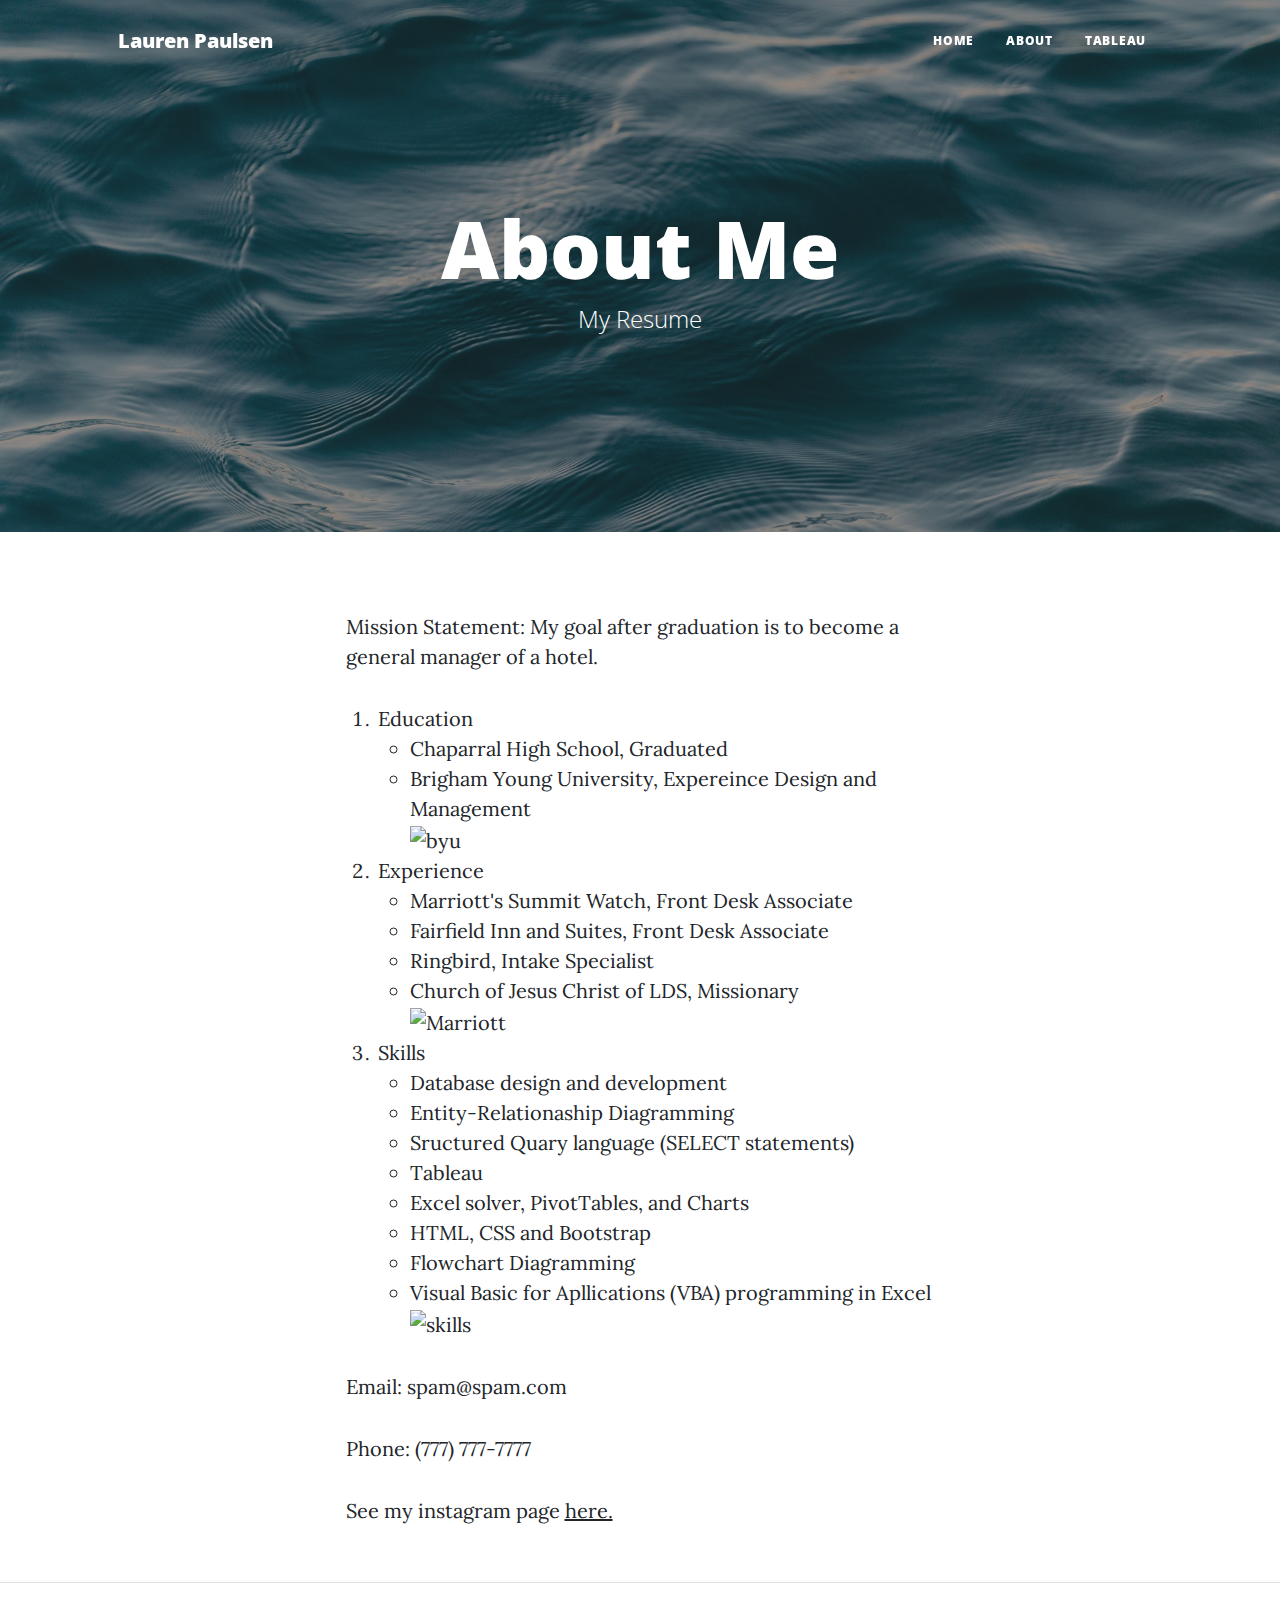
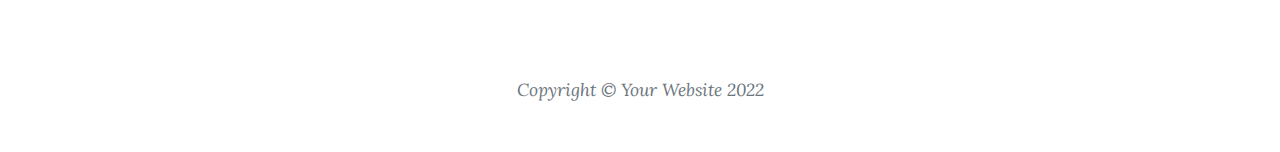
==== about.html @ e0550bb2 "Add files via upload" ====
<!-- Lauren Paulsen 4.13.22-->
<!DOCTYPE html>

<html lang="en">
    <head>
        <meta charset="utf-8" />
        <meta name="viewport" content="width=device-width, initial-scale=1, shrink-to-fit=no" />
        <meta name="description" content="" />
        <meta name="author" content="" />
        <title>Lauren Paulsen- About me</title>
        <link rel="icon" type="image/x-icon" href="assets/favicon.ico" />
        <!-- Font Awesome icons (free version)-->
        <script src="https://use.fontawesome.com/releases/v6.1.0/js/all.js" crossorigin="anonymous"></script>
        <!-- Google fonts-->
        <link href="https://fonts.googleapis.com/css?family=Lora:400,700,400italic,700italic" rel="stylesheet" type="text/css" />
        <link href="https://fonts.googleapis.com/css?family=Open+Sans:300italic,400italic,600italic,700italic,800italic,400,300,600,700,800" rel="stylesheet" type="text/css" />
        <!-- Core theme CSS (includes Bootstrap)-->
        <link href="css/styles.css" rel="stylesheet" />
        <link rel="stylesheet" href="css/mystyles.css" type="text/css" />

    </head>
    <body>
        <!-- Navigation-->
        <nav class="navbar navbar-expand-lg navbar-light" id="mainNav">
            <div class="container px-4 px-lg-5">
                <a class="navbar-brand" href="index.html">Lauren Paulsen</a>
                <button class="navbar-toggler" type="button" data-bs-toggle="collapse" data-bs-target="#navbarResponsive" aria-controls="navbarResponsive" aria-expanded="false" aria-label="Toggle navigation">
                    Menu
                    <i class="fas fa-bars"></i>
                </button>
                <div class="collapse navbar-collapse" id="navbarResponsive">
                    <ul class="navbar-nav ms-auto py-4 py-lg-0">
                        <li class="nav-item"><a class="nav-link px-lg-3 py-3 py-lg-4" href="index.html">Home</a></li>
                        <li class="nav-item"><a class="nav-link px-lg-3 py-3 py-lg-4" href="about.html">About</a></li>
                        <li class="nav-item"><a class="nav-link px-lg-3 py-3 py-lg-4" href="tab.html">Tableau</a></li>
                    </ul>
                </div>
            </div>
        </nav>
        <!-- Page Header-->
        <header class="masthead" style="background-image: url('assets/images/about.jpeg')">
            <div class="container position-relative px-4 px-lg-5">
                <div class="row gx-4 gx-lg-5 justify-content-center">
                    <div class="col-md-10 col-lg-8 col-xl-7">
                        <div class="page-heading">
                            <h1>About Me</h1>
                            <span class="subheading">My Resume</span>
                        </div>
                    </div>
                </div>
            </div>
        </header>
        <!-- Main Content-->
        <main class="mb-4">
            <div class="container px-4 px-lg-5">
                <div class="row gx-4 gx-lg-5 justify-content-center">
                    <div class="col-md-10 col-lg-8 col-xl-7">
                        <p>Mission Statement: My goal after graduation is to become a general manager of a hotel.</p>
                        <ol>
                            <li>Education
                            <ul>
                                <li>Chaparral High School, Graduated</li>
                                <li>Brigham Young University, Expereince Design and Management</li>
                                <img src="../startbootstrap-clean-blog-gh-pages/assets/images/byu.png" height="150" alt=" byu">

                            </ul>
                        </li>
                        <li> Experience 
                            <ul>
                                <li>Marriott's Summit Watch, Front Desk Associate</li>
                                <li>Fairfield Inn and Suites, Front Desk Associate</li>
                                <li>Ringbird, Intake Specialist</li>
                                <li>Church of Jesus Christ of LDS, Missionary</li>
                                <img src="../startbootstrap-clean-blog-gh-pages/assets/images/marriot.png" height="150" alt=" Marriott">

                            </ul>
                        </li>
                        <li> Skills
                            <ul>
                        <li>Database design and development</li>
                        <li>Entity-Relationaship Diagramming</li>
                        <li>Sructured Quary language (SELECT statements)</li>
                        <li>Tableau</li>
                        <li>Excel solver, PivotTables, and Charts</li>
                        <li>HTML, CSS and Bootstrap</li>
                        <li>Flowchart Diagramming</li>
                        <li>Visual Basic for Apllications (VBA) programming in Excel</li>
                        <img src="../startbootstrap-clean-blog-gh-pages/assets/images/skills.avif" height="150" alt=" skills">

                    </ul>
                        </li>
                        </ol>
                        <p>Email: spam@spam.com</p>
                        <p>Phone: (777) 777-7777
                        <p> See my instagram page <a href="https://www.instagram.com/lauren.paulsen98/" target="blank" title="instagram">here.</a></p> 

                        </p>
                    
                    </div>
                </div>
            </div>
        </main>
        <!-- Footer-->
        <footer class="border-top">
            <div class="container px-4 px-lg-5">
                <div class="row gx-4 gx-lg-5 justify-content-center">
                    <div class="col-md-10 col-lg-8 col-xl-7">
                        <ul class="list-inline text-center">
                            <li class="list-inline-item">
                                <a href="#!">
                                    <span class="fa-stack fa-lg">
                                        <i class="fas fa-circle fa-stack-2x"></i>
                                        <i class="fab fa-twitter fa-stack-1x fa-inverse"></i>
                                    </span>
                                </a>
                            </li>
                            <li class="list-inline-item">
                                <a href="#!">
                                    <span class="fa-stack fa-lg">
                                        <i class="fas fa-circle fa-stack-2x"></i>
                                        <i class="fab fa-facebook-f fa-stack-1x fa-inverse"></i>
                                    </span>
                                </a>
                            </li>
                            <li class="list-inline-item">
                                <a href="#!">
                                    <span class="fa-stack fa-lg">
                                        <i class="fas fa-circle fa-stack-2x"></i>
                                        <i class="fab fa-github fa-stack-1x fa-inverse"></i>
                                    </span>
                                </a>
                            </li>
                        </ul>
                        <div class="small text-center text-muted fst-italic">Copyright &copy; Your Website 2022</div>
                    </div>
                </div>
            </div>
        </footer>
        <!-- Bootstrap core JS-->
        <script src="https://cdn.jsdelivr.net/npm/bootstrap@5.1.3/dist/js/bootstrap.bundle.min.js"></script>
        <!-- Core theme JS-->
        <script src="js/scripts.js"></script>
    </body>
</html>
---- css/mystyles.css ----
.h1{
    font-family: Verdana, Geneva, Tahoma, sans-serif;
    font-style: italic;
}

.span{
    color: lightblue
    ;
}
.footer{
    color:rgb(233, 144, 187);
}
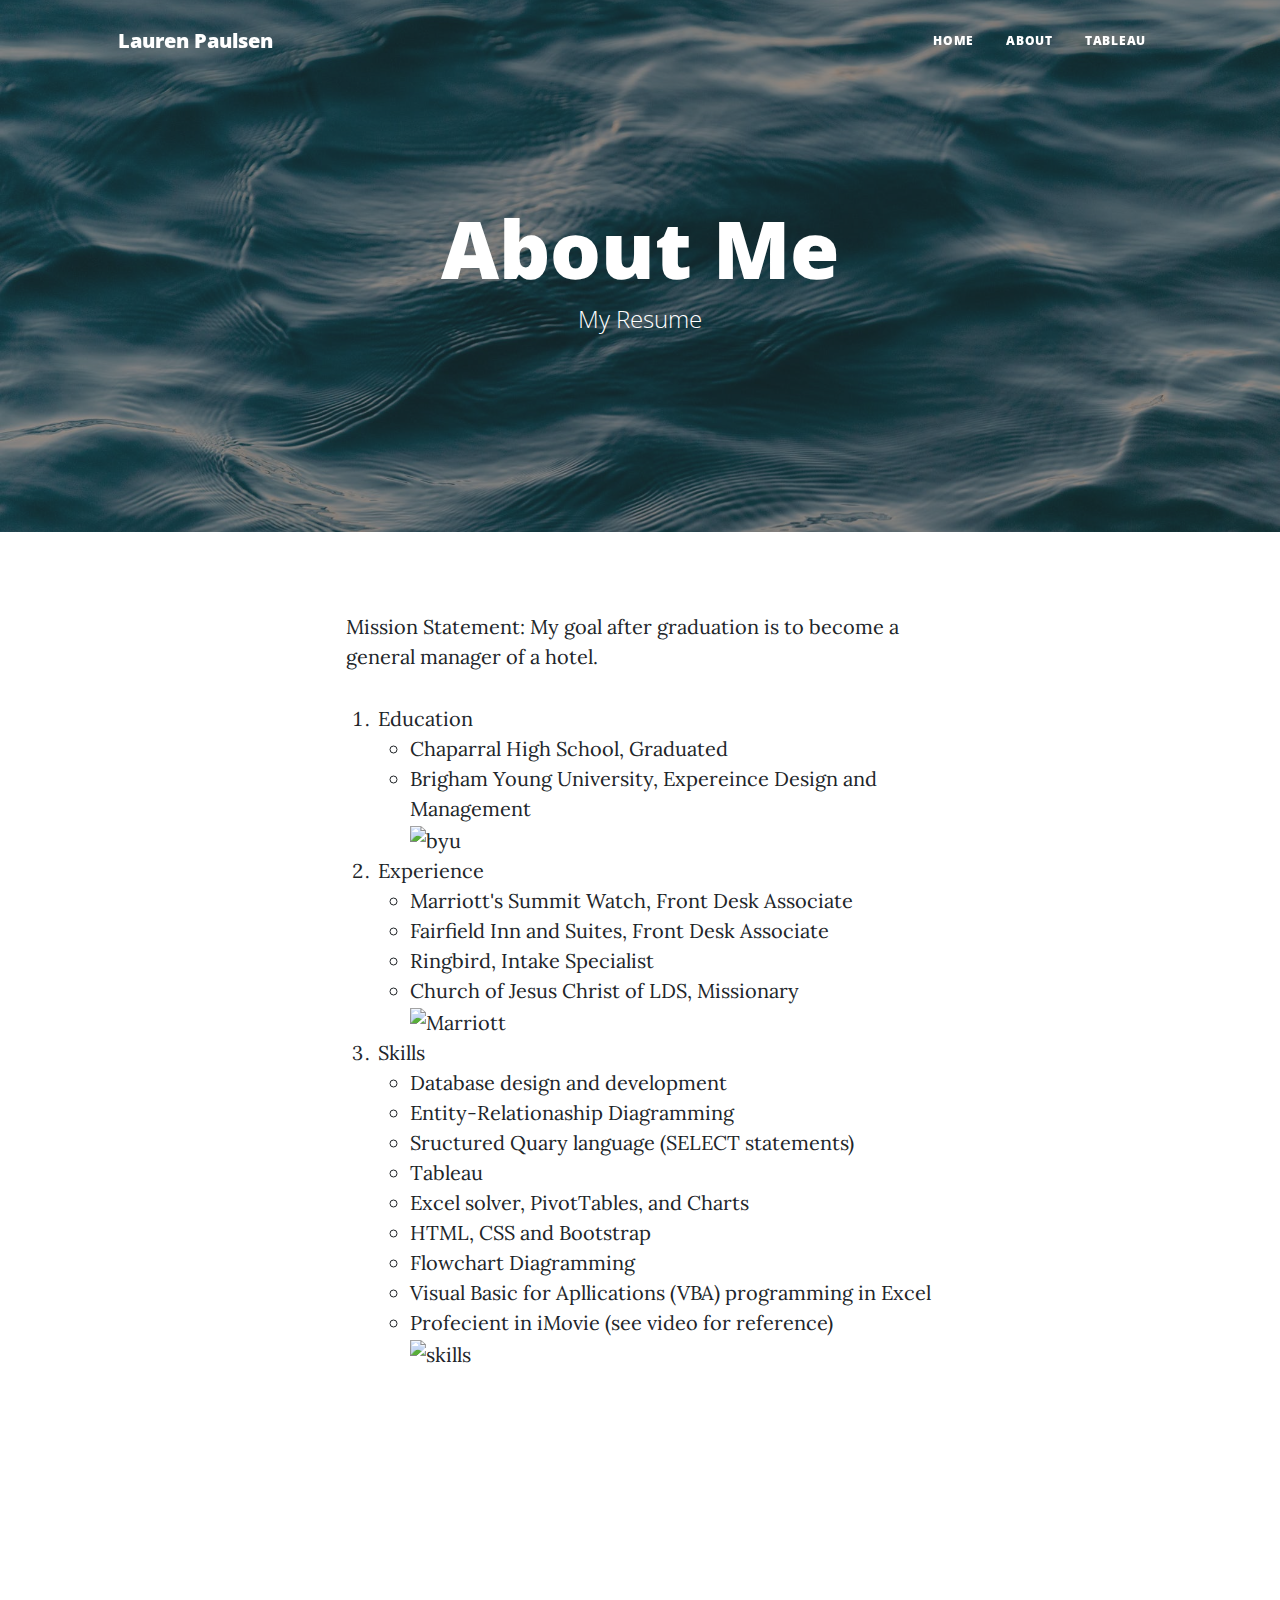
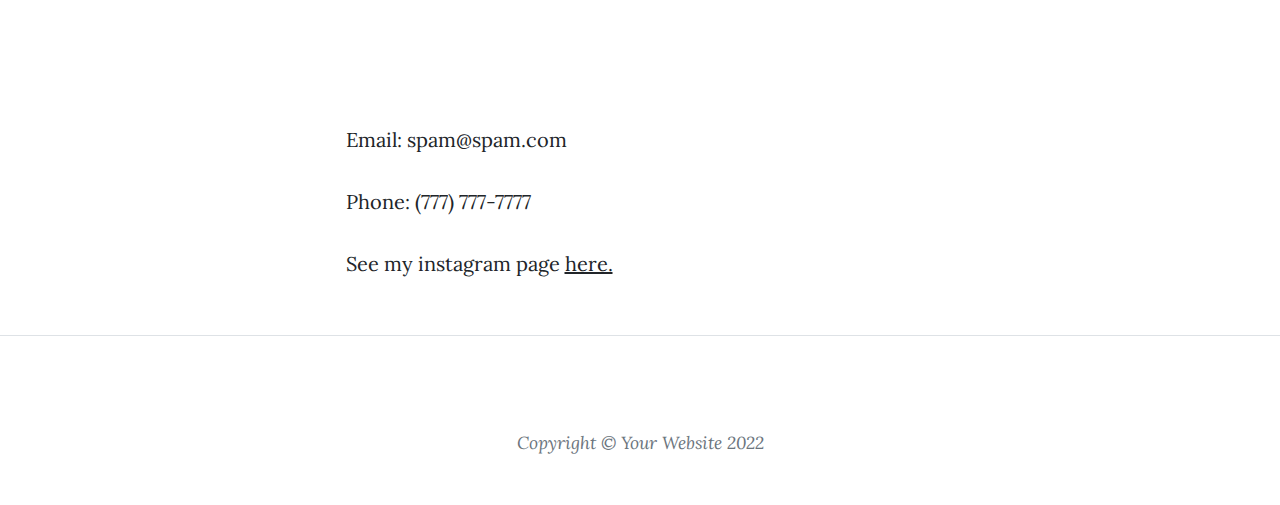
==== commit d68e7ff8: "Add files via upload" ====
--- a/about.html
+++ b/about.html
@@ -85,8 +85,10 @@
                         <li>HTML, CSS and Bootstrap</li>
                         <li>Flowchart Diagramming</li>
                         <li>Visual Basic for Apllications (VBA) programming in Excel</li>
+                        <li>Profecient in iMovie (see video for reference)</li>
                         <img src="../startbootstrap-clean-blog-gh-pages/assets/images/skills.avif" height="150" alt=" skills">
-
+                        <iframe width="560" height="315" src="https://www.youtube.com/embed/nC3L4r_JzKs" title="YouTube video player" frameborder="0" allow="accelerometer; autoplay; clipboard-write; encrypted-media; gyroscope; picture-in-picture" allowfullscreen></iframe>
+                        <p></p><p></p>
                     </ul>
                         </li>
                         </ol>
